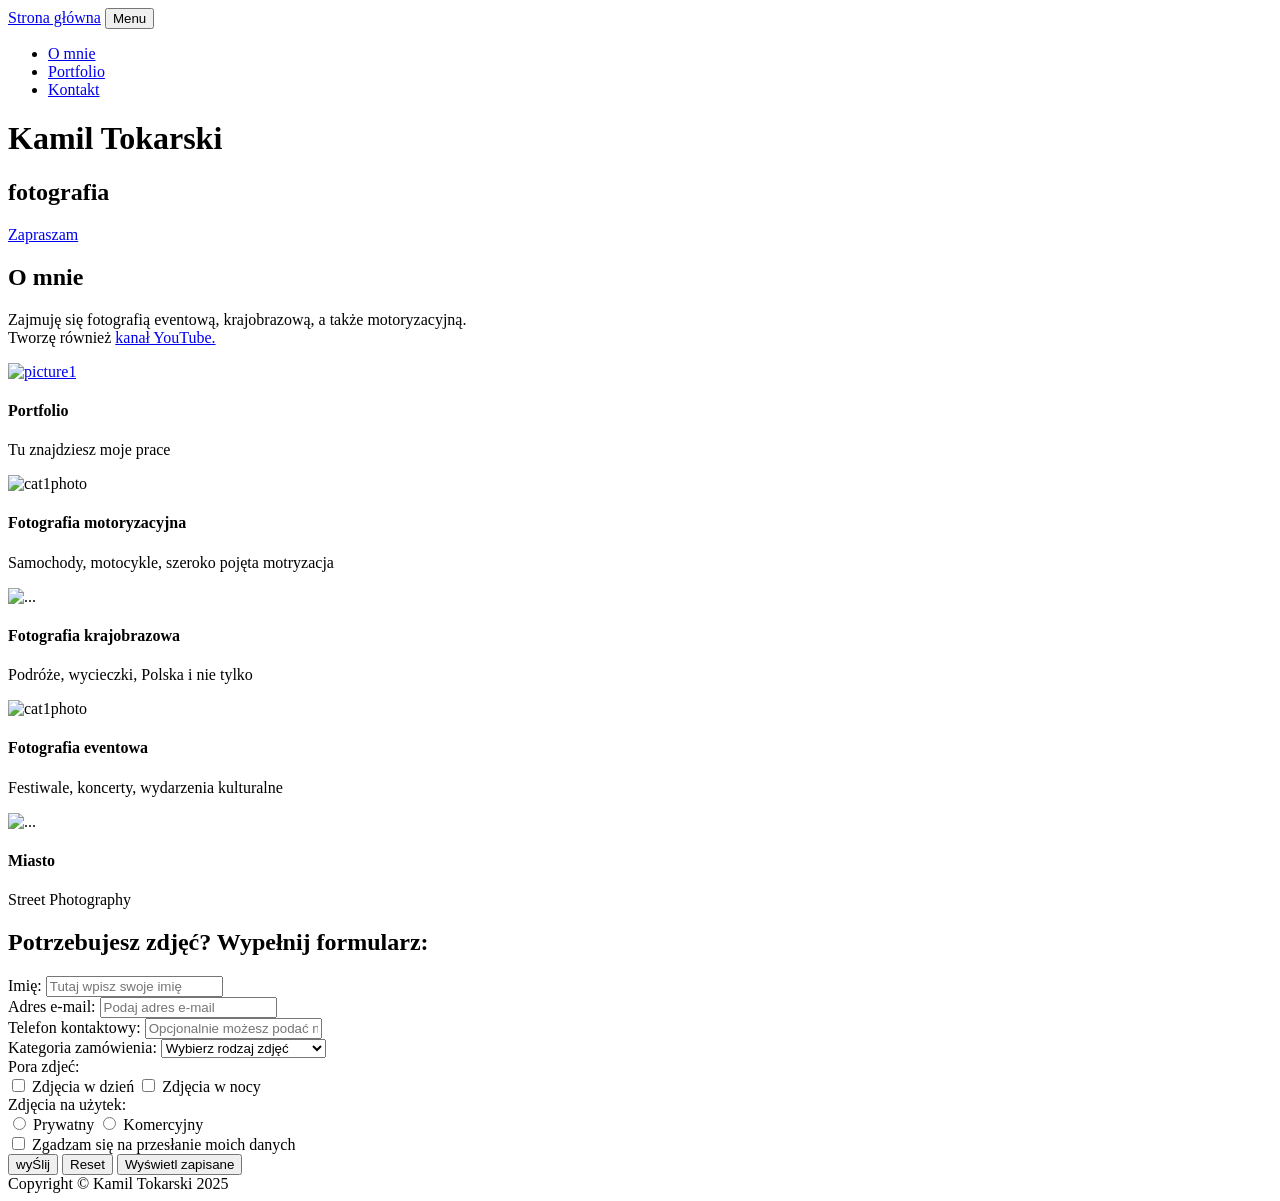
==== index.html @ 74594d9b "Add files via upload" ====
<!DOCTYPE html>
<html lang="pl">
<head>
    <meta charset="utf-8"/>
    <meta name="viewport" content="width=device-width, initial-scale=1, shrink-to-fit=no"/>
    <meta name="description" content=""/>
    <meta name="author" content=""/>
    <title>Projekt</title>
    <link rel="icon" type="image/x-icon" href="assets/kp_icon.png"/>
    <script src="https://ajax.googleapis.com/ajax/libs/jquery/3.5.1/jquery.min.js"></script>
    <!-- Font Awesome icons (free version)-->
    <script src="https://use.fontawesome.com/releases/v6.3.0/js/all.js" crossorigin="anonymous"></script>
    <!-- Google fonts-->
    <link href="https://fonts.googleapis.com/css?family=Varela+Round&subset=latin-ext" rel="stylesheet">
    <link href="https://fonts.googleapis.com/css?family=Nunito:200,200i,300,300i,400,400i,600,600i,700,700i,800,800i,900,900i"
          rel="stylesheet"/>


    <!-- Core theme CSS (includes Bootstrap)-->
    <link href="css/styles.css" rel="stylesheet"/>
</head>
<body id="page-top">
<!-- Navigation-->
<nav class="navbar navbar-expand-lg navbar-light fixed-top" id="mainNav">
    <div class="container px-4 px-lg-5">
        <a class="navbar-brand" href="#page-top">Strona główna</a>
        <button class="navbar-toggler navbar-toggler-right" type="button" data-bs-toggle="collapse"
                data-bs-target="#navbarResponsive" aria-controls="navbarResponsive" aria-expanded="false"
                aria-label="Toggle navigation">
            Menu
            <i class="fas fa-bars"></i>
        </button>
        <div class="collapse navbar-collapse" id="navbarResponsive">
            <ul class="navbar-nav ms-auto">
                <li class="nav-item"><a class="nav-link" href="#about">O mnie</a></li>
                <li class="nav-item"><a class="nav-link" href="#projects">Portfolio</a></li>
                <li class="nav-item"><a class="nav-link" href="#form_id">Kontakt</a></li>
            </ul>
        </div>
    </div>
</nav>
<!-- Masthead-->
<header class="masthead">
    <div class="container px-4 px-lg-5 d-flex h-100 align-items-center justify-content-center">
        <div class="d-flex justify-content-center">
            <div class="text-center">
                <h1 class="mx-auto my-0 text-uppercase">Kamil Tokarski</h1>
                <h2 class="text-white-50 mx-auto mt-2 mb-5 text-uppercase">fotografia</h2>
                <a class="btn btn-primary" href="#about">Zapraszam</a>
            </div>
        </div>
    </div>
</header>
<!-- About-->
<section class="about-section text-center" id="about">
    <div class="container px-4 px-lg-5">
        <div class="row gx-4 gx-lg-5 justify-content-center">
            <div class="col-lg-8">
                <h2 class="text-white mb-4">O mnie</h2>
                <p class="text-white-80">
                    Zajmuję się fotografią eventową, krajobrazową, a także motoryzacyjną.<br>
                    Tworzę również
                    <a href="https://www.youtube.com/@modcaro">kanał YouTube.</a>

                </p>
            </div>
        </div>
        <!--        <img class="img-fluid" src="assets/img/gallery/landscape/IMG_2167.jpg" alt="..."/>-->
    </div>
</section>
<!-- Projects-->
<section class="projects-section bg-light" id="projects">
    <div class="container px-4 px-lg-5">
        <!-- Featured Project Row-->
        <div class="row gx-0 mb-4 mb-lg-5 align-items-center">
            <div class="col-xl-8 col-lg-7"><a href="#project_categories"><img class="img-fluid mb-3 mb-lg-0"
                                                                              src="assets/img/gallery/landscape/MNE/z2.jpg"
                                                                              alt="picture1"/></a>
            </div>
            <div class="col-xl-4 col-lg-5">
                <div class="featured-text text-center text-lg-left">
                    <h4>Portfolio</h4>
                    <p class="text-black-50 mb-0">Tu znajdziesz moje prace</p>
                </div>
            </div>
        </div>
        <div id="project_categories">
            <!-- Project One Row-->
            <div class="row gx-0 mb-5 mb-lg-0 justify-content-center" id="project1row" role="button"
                 onclick="project_show('moto')">
                <div class="col-lg-6"><img id="catmoto_but"
                                           class="img-fluid" src="assets/img/gallery/moto/c1.JPG"
                                           alt="cat1photo"/></div>
                <div class="col-lg-6">
                    <div class="bg-black text-center h-100 project">
                        <div class="d-flex h-100">
                            <div class="project-text w-100 my-auto text-center text-lg-left">
                                <h4 class="text-white">Fotografia motoryzacyjna</h4>
                                <p class="mb-0 text-white-50">Samochody, motocykle, szeroko pojęta motryzacja</p>
                            </div>
                        </div>
                    </div>
                </div>
            </div>
            <!-- Project Two Row-->
            <div class="row gx-0 mb-5 mb-lg-0 justify-content-center" role="button" onclick="project_show('landscape')">
                <div class="col-lg-6"><img class="img-fluid"
                                           src="assets/img/gallery/landscape/RO/baner_foot.JPG"
                                           alt="..."/>
                </div>
                <div class="col-lg-6 order-lg-first">
                    <div class="bg-black text-center h-100 project">
                        <div class="d-flex h-100">
                            <div class="project-text w-100 my-auto text-center text-lg-right">
                                <h4 class="text-white">Fotografia krajobrazowa</h4>
                                <p class="mb-0 text-white-50">Podróże, wycieczki, Polska i nie tylko</p>
                            </div>
                        </div>
                    </div>
                </div>
            </div>
            <!-- Project Three Row-->
            <div class="row gx-0 mb-5 mb-lg-0 justify-content-center" role="button" onclick="project_show('event')">
                <div class="col-lg-6"><img class="img-fluid"
                                           src="assets/img/gallery/events/FTK/FTK_12.jpg"
                                           alt="cat1photo"/></div>
                <div class="col-lg-6">
                    <div class="bg-black text-center h-100 project">
                        <div class="d-flex h-100">
                            <div class="project-text w-100 my-auto text-center text-lg-left">
                                <h4 class="text-white">Fotografia eventowa</h4>
                                <p class="mb-0 text-white-50">Festiwale, koncerty, wydarzenia kulturalne</p>
                            </div>
                        </div>
                    </div>
                </div>
            </div>
            <!-- Project Four Row-->
            <div class="row gx-0 justify-content-center" role="button" onclick="project_show('city')">
                <div class="col-lg-6"><img class="img-fluid"
                                           src="assets/img/gallery/city/C20.jpg" alt="..."/>
                </div>
                <div class="col-lg-6 order-lg-first">
                    <div class="bg-black text-center h-100 project">
                        <div class="d-flex h-100">
                            <div class="project-text w-100 my-auto text-center text-lg-right">
                                <h4 class="text-white">Miasto</h4>
                                <p class="mb-0 text-white-50">Street Photography</p>
                            </div>
                        </div>
                    </div>
                </div>
            </div>

        </div>
    </div>
</section>

<!-- Form-->
<section class="signup-section" id="form_id">
    <div class="container px-4 px-lg-5">
        <div class="row gx-4 gx-lg-5">
            <div class="col-md-10 col-lg-8 mx-auto text-center" id="zgloszenia">
                <i class="far fa-paper-plane fa-2x mb-4 text-white"></i>
                <h2 class="text-white mb-5">Potrzebujesz zdjęć? Wypełnij formularz:</h2>
                <form action="mailto:s101688@pollub.edu.pl" method="post" onsubmit="return check_form()">
                    <div class="mb-4">
                        <label for="inputName" class="form-label text-white">Imię:</label>
                        <input type="text" required class="form-control" id="inputName"
                               placeholder="Tutaj wpisz swoje imię">
                        <div id="nameError" class="text-danger mt-1 fw-bold"></div>
                    </div>
                    <div class="mb-4">
                        <label for="inputEmail" class="form-label text-white">Adres e-mail:</label>
                        <input type="email" required class="form-control" id="inputEmail"
                               placeholder="Podaj adres e-mail">
                        <div id="emailError" class="text-danger mt-1 fw-bold"></div>
                    </div>
                    <div class="mb-4">
                        <label for="phoneNumber" class="form-label text-white">Telefon kontaktowy:</label>
                        <input type="tel" class="form-control" id="phoneNumber"
                               placeholder="Opcjonalnie możesz podać numer telefonu">
                        <div id="phoneError" class="text-danger mt-1 fw-bold"></div>
                    </div>
                    <div class="mb-4">
                        <label for="inputCat" class="form-label text-white">Kategoria zamówienia:</label>
                        <select class="form-select" id="inputCat">
                            <option selected disabled>Wybierz rodzaj zdjęć</option>
                            <option>Sesja motoryzacyjna</option>
                            <option>Fotografia krajobrazowa</option>
                            <option>Fotografia eventowa</option>
                        </select>
                        <div id="catError" class="text-danger mt-1 fw-bold"></div>
                    </div>
                    <div class="mb-4">
                        <div class="text-white">Pora zdjeć:</div>
                        <input class="form-check-input" type="checkbox" name="checkbox_daynight" value=""
                               id="day_photo">
                        <label class="form-check-label text-white me-5" for="day_photo">Zdjęcia w dzień</label>
                        <input class="form-check-input" type="checkbox" name="checkbox_daynight" value=""
                               id="night_photo">
                        <label class="form-check-label text-white" for="night_photo">Zdjęcia w nocy</label>
                        <div id="boxError" class="text-danger mt-1 fw-bold"></div>
                    </div>
                    <div class="mb-4">
                        <div class="text-white">Zdjęcia na użytek:</div>
                        <input class="form-check-input" type="radio" name="radio" id="priv" value="prywatny">
                        <label class="form-check-label text-white me-5" for="priv">Prywatny</label>
                        <input class="form-check-input" type="radio" name="radio" id="pub" value="komercyjny">
                        <label class="form-check-label text-white" for="pub">Komercyjny</label>
                        <div id="radioError" class="text-danger mt-1 fw-bold"></div>
                    </div>
                    <div class="form-check d-flex align-items-center mb-5">
                        <input type="checkbox" class="form-check-input me-3" required id="buttonCheck">
                        <label class="form-check-label text-white mt-2" for="buttonCheck">Zgadzam się na przesłanie
                            moich danych</label>
                    </div>
                    <button type="submit" class="btn btn-primary me-2">wyŚlij</button>
                    <button type="reset" class="btn btn-primary me-2">Reset</button>
                    <button class="btn btn-primary" onclick="show_storage()">Wyświetl zapisane</button>
                </form>
            </div>
        </div>
    </div>
</section>

<!-- Socials-->
<section class="contact-section bg-black">
    <div class="container px-4 px-lg-5">
        <div class="social d-flex justify-content-center">
            <a class="mx-2" target="_blank" href="https://www.youtube.com/@modcaro"><i class="fab fa-youtube"></i></a>
            <a class="mx-2" target="_blank" href="https://www.facebook.com/kamixphotography/"><i
                    class="fab fa-facebook-f"></i></a>
            <a class="mx-2" target="_blank" href="https://www.instagram.com/kamix_photography/"><i
                    class="fab fa-instagram"></i></a>
        </div>
    </div>
</section>

<!-- Footer-->
<footer class="footer bg-black small text-center text-white-50">
    <div class="container px-4 px-lg-5">Copyright &copy; Kamil Tokarski 2025</div>
</footer>

<!-- Bootstrap core JS-->
<script src="https://cdn.jsdelivr.net/npm/bootstrap@5.2.3/dist/js/bootstrap.bundle.min.js"></script>
<!-- Core theme JS-->
<script src="js/scripts.js"></script>
<!-- * * * * * * * * * * * * * * * * * * * * * * * * * * * * * * * * * * * * * * * *-->
<!-- * *                               SB Forms JS                               * *-->
<!-- * * Activate your form at https://startbootstrap.com/solution/contact-forms * *-->
<!-- * * * * * * * * * * * * * * * * * * * * * * * * * * * * * * * * * * * * * * * *-->
<script src="https://cdn.startbootstrap.com/sb-forms-latest.js"></script>
</body>
</html>
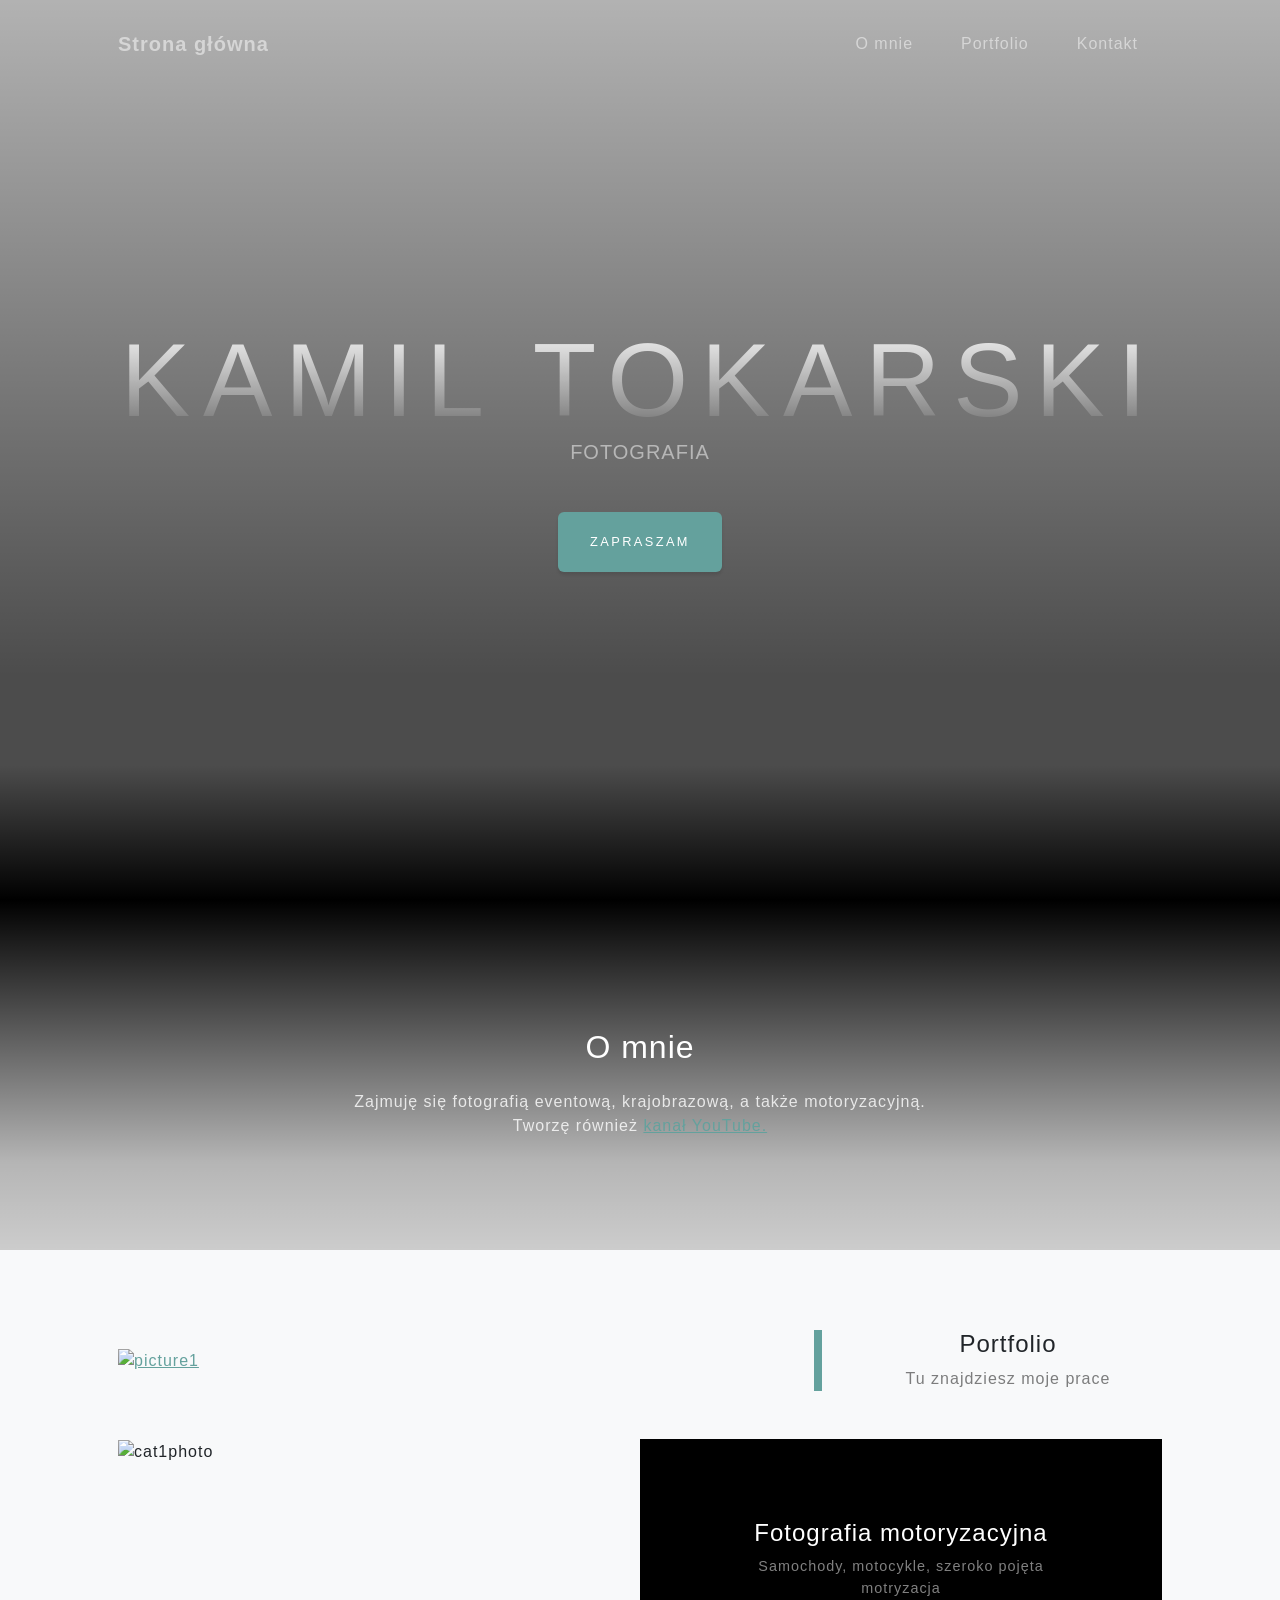
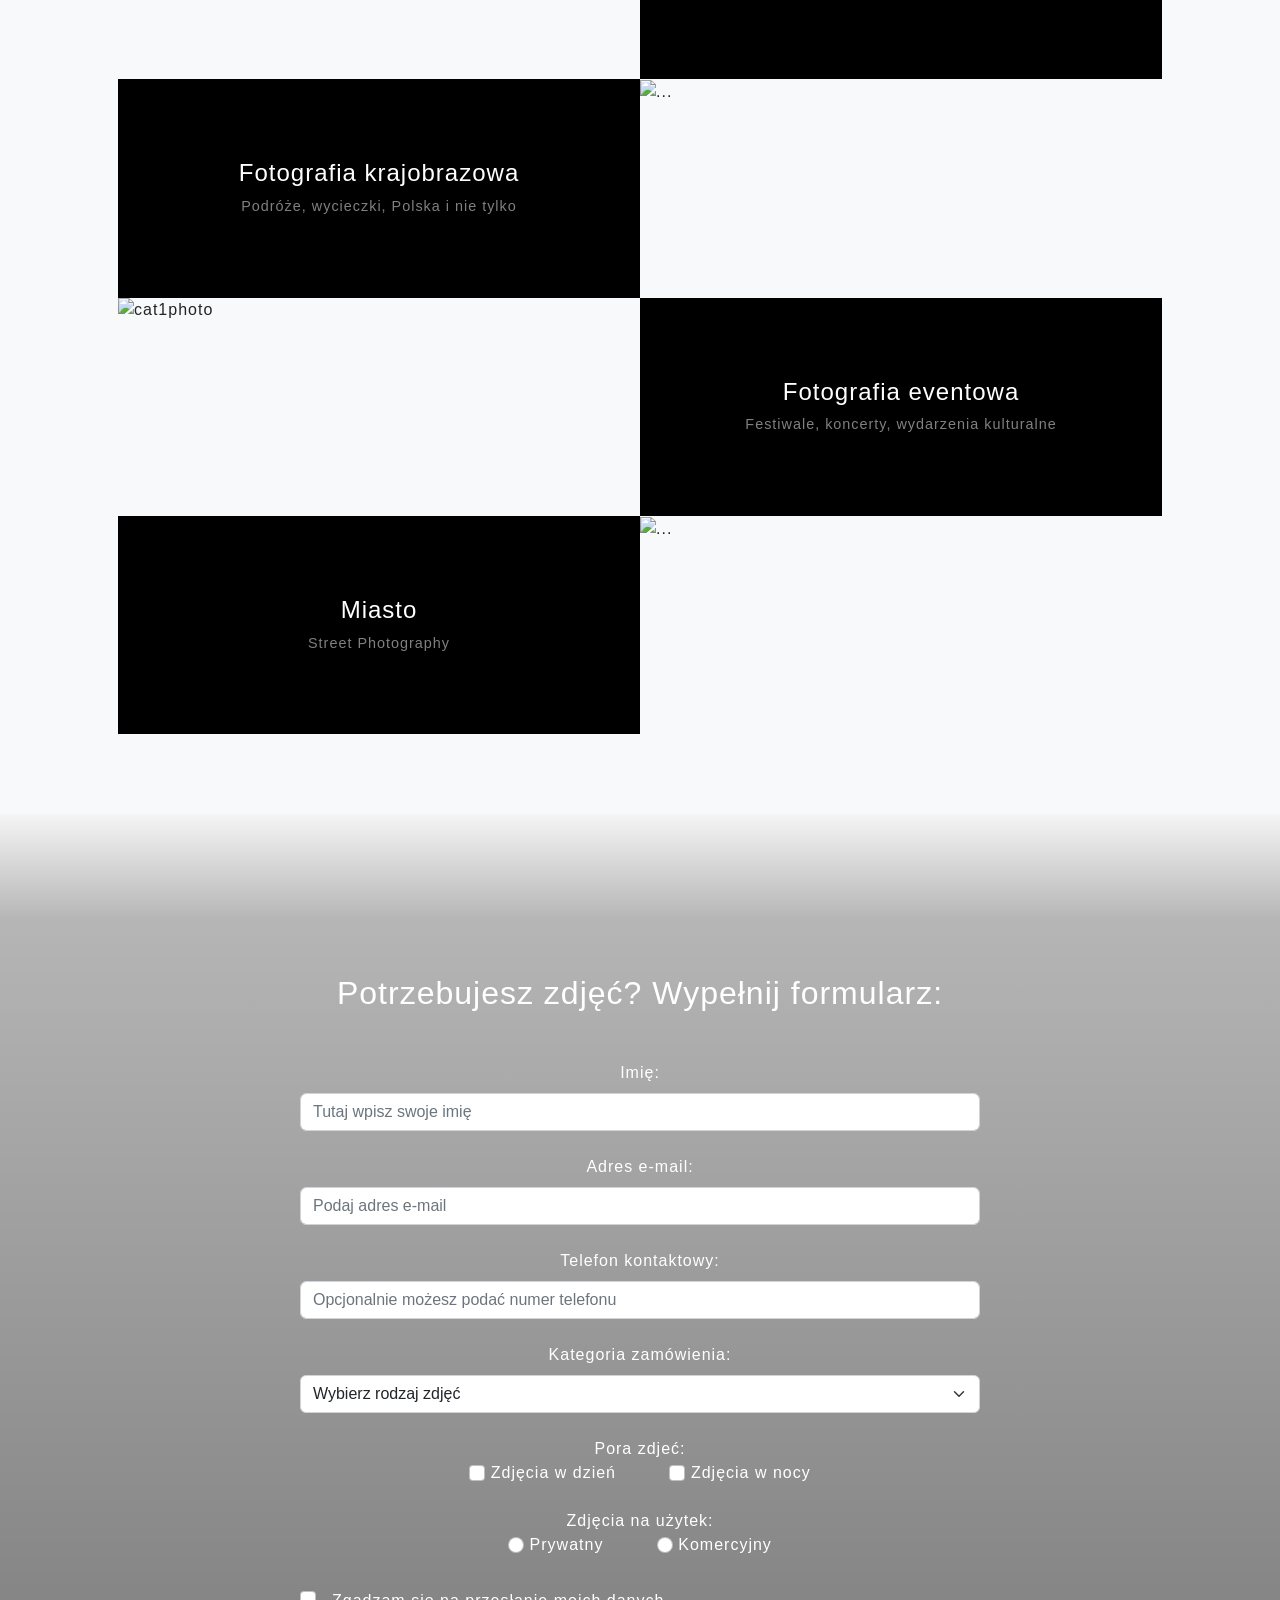
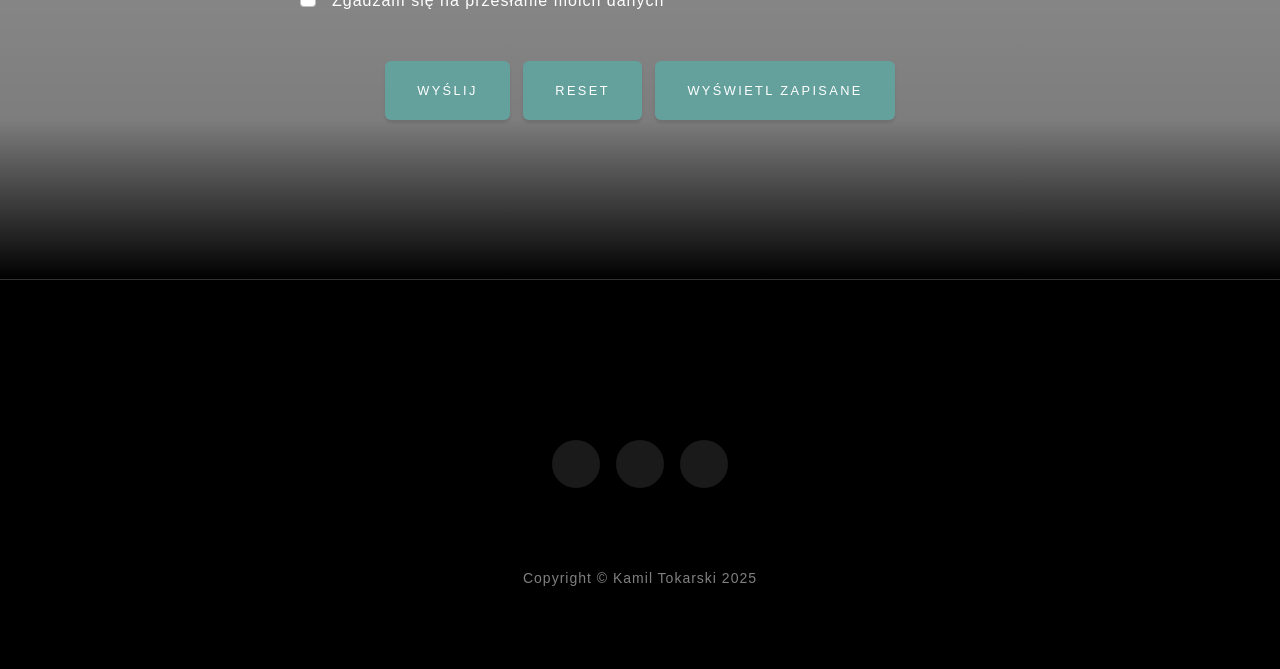
==== commit fc1a505c: "Update index.html" ====
--- a/index.html
+++ b/index.html
@@ -74,7 +74,7 @@
         <!-- Featured Project Row-->
         <div class="row gx-0 mb-4 mb-lg-5 align-items-center">
             <div class="col-xl-8 col-lg-7"><a href="#project_categories"><img class="img-fluid mb-3 mb-lg-0"
-                                                                              src="assets/img/gallery/landscape/MNE/z2.jpg"
+                                                                              src="https://private-user-images.githubusercontent.com/201566625/468171198-05bef2bd-f87f-4f93-8e51-61ae97799f9d.jpg?jwt=eyJhbGciOiJIUzI1NiIsInR5cCI6IkpXVCJ9.[base64].RrJCV08iFDR-RjRkzKWc3I6g4MF9_E5mQ6Q6OyX_9wU"
                                                                               alt="picture1"/></a>
             </div>
             <div class="col-xl-4 col-lg-5">
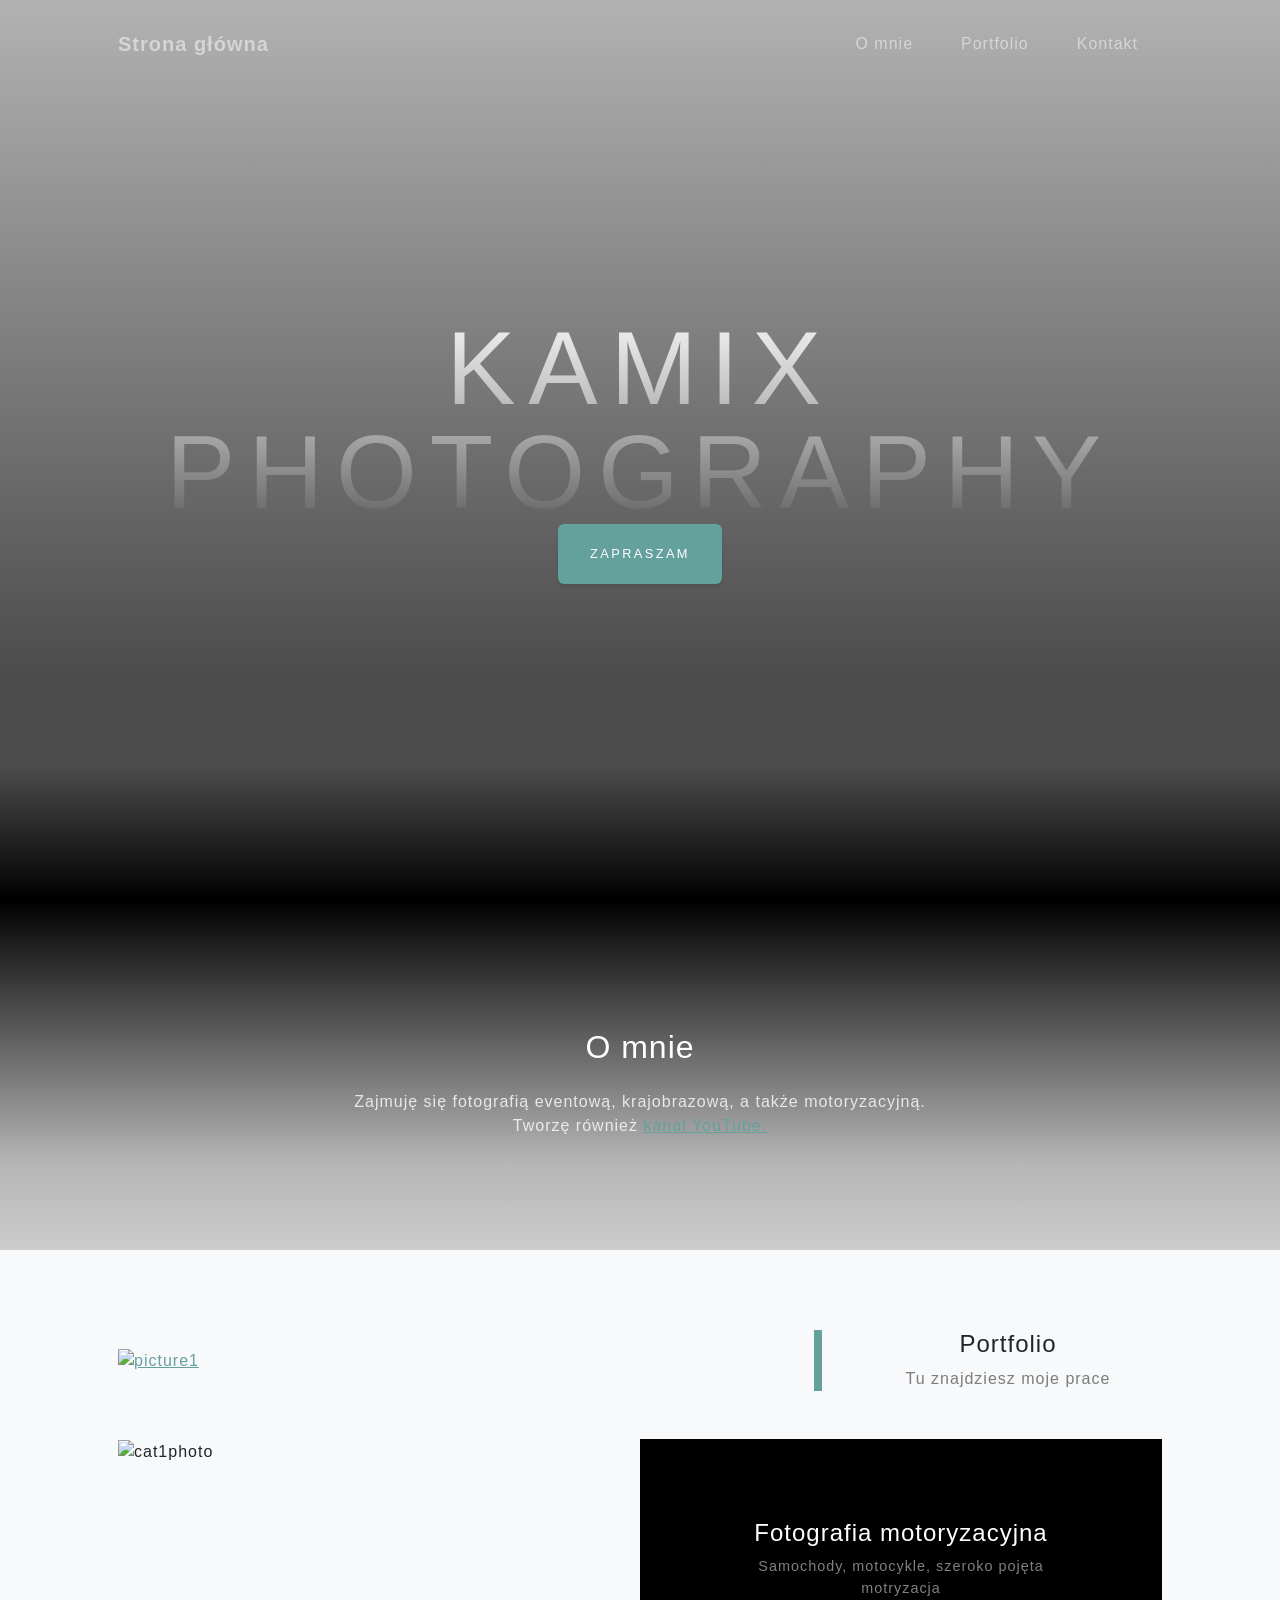
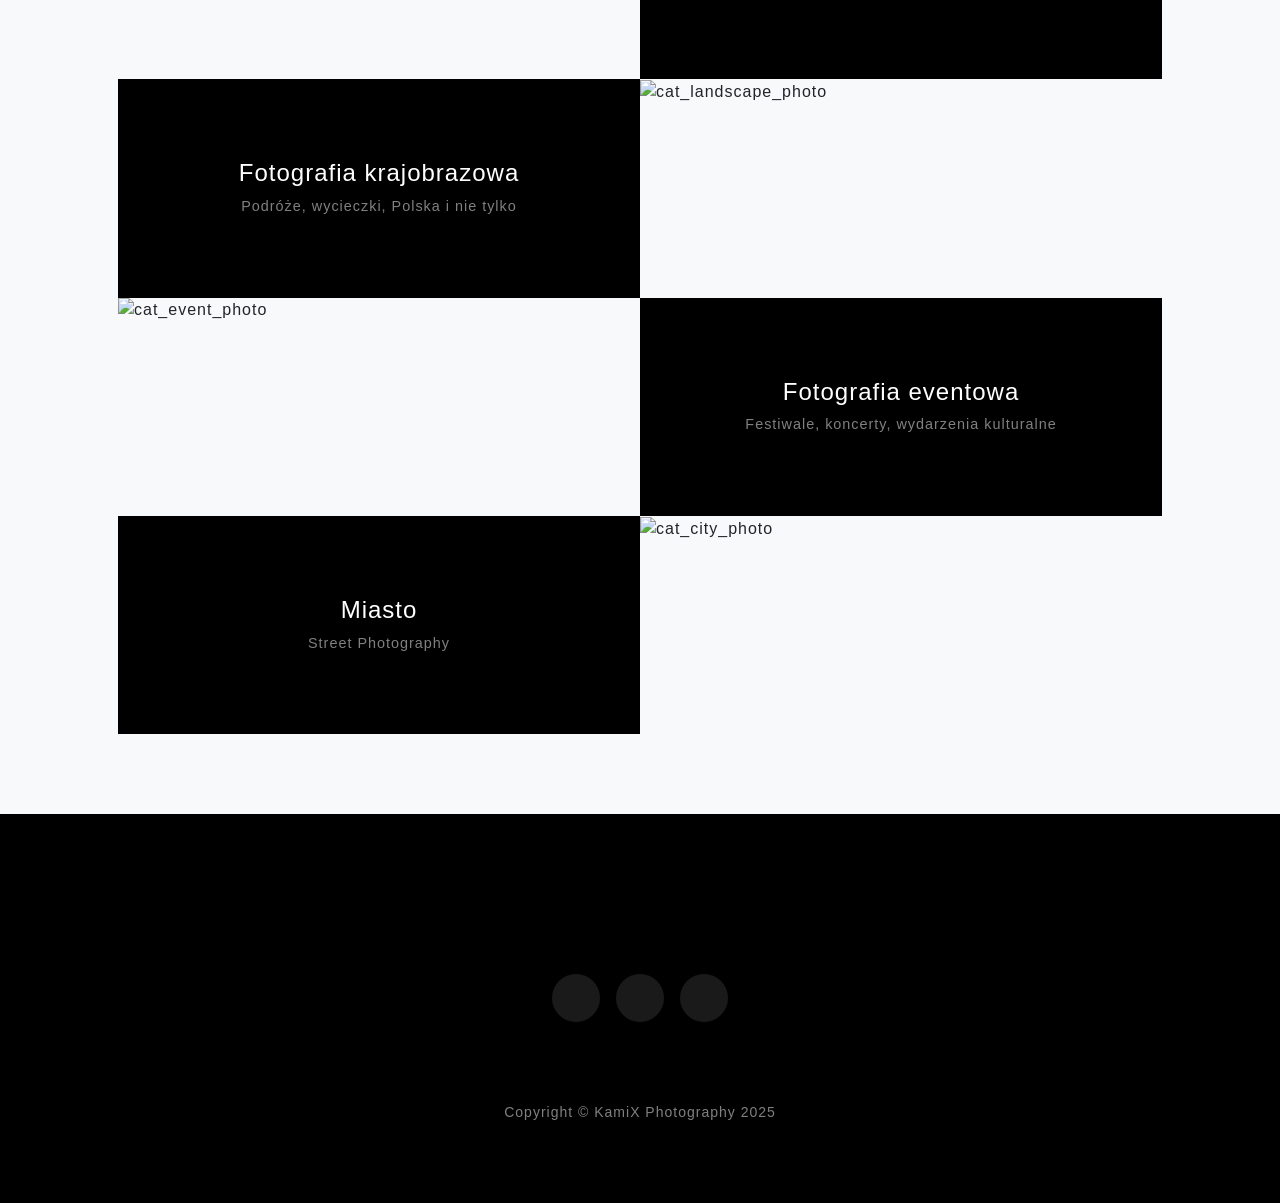
==== commit db19b796: "Update index.html" ====
--- a/index.html
+++ b/index.html
@@ -4,8 +4,8 @@
     <meta charset="utf-8"/>
     <meta name="viewport" content="width=device-width, initial-scale=1, shrink-to-fit=no"/>
     <meta name="description" content=""/>
-    <meta name="author" content=""/>
-    <title>Projekt</title>
+    <meta name="author" content="KamiX Photography"/>
+    <title>KamiX Photography</title>
     <link rel="icon" type="image/x-icon" href="assets/kp_icon.png"/>
     <script src="https://ajax.googleapis.com/ajax/libs/jquery/3.5.1/jquery.min.js"></script>
     <!-- Font Awesome icons (free version)-->
@@ -23,7 +23,7 @@
 <!-- Navigation-->
 <nav class="navbar navbar-expand-lg navbar-light fixed-top" id="mainNav">
     <div class="container px-4 px-lg-5">
-        <a class="navbar-brand" href="#page-top">Strona główna</a>
+        <a class="navbar-brand" href="index.html">Strona główna</a>
         <button class="navbar-toggler navbar-toggler-right" type="button" data-bs-toggle="collapse"
                 data-bs-target="#navbarResponsive" aria-controls="navbarResponsive" aria-expanded="false"
                 aria-label="Toggle navigation">
@@ -34,7 +34,7 @@
             <ul class="navbar-nav ms-auto">
                 <li class="nav-item"><a class="nav-link" href="#about">O mnie</a></li>
                 <li class="nav-item"><a class="nav-link" href="#projects">Portfolio</a></li>
-                <li class="nav-item"><a class="nav-link" href="#form_id">Kontakt</a></li>
+                <li class="nav-item"><a class="nav-link" href="#contact">Kontakt</a></li>
             </ul>
         </div>
     </div>
@@ -44,8 +44,8 @@
     <div class="container px-4 px-lg-5 d-flex h-100 align-items-center justify-content-center">
         <div class="d-flex justify-content-center">
             <div class="text-center">
-                <h1 class="mx-auto my-0 text-uppercase">Kamil Tokarski</h1>
-                <h2 class="text-white-50 mx-auto mt-2 mb-5 text-uppercase">fotografia</h2>
+                <h1 class="mx-auto my-0 text-uppercase">KamiX Photography</h1>
+<!--                <h2 class="text-white-50 mx-auto mt-2 mb-5 text-uppercase">fotografia</h2>-->
                 <a class="btn btn-primary" href="#about">Zapraszam</a>
             </div>
         </div>
@@ -74,7 +74,7 @@
         <!-- Featured Project Row-->
         <div class="row gx-0 mb-4 mb-lg-5 align-items-center">
             <div class="col-xl-8 col-lg-7"><a href="#project_categories"><img class="img-fluid mb-3 mb-lg-0"
-                                                                              src="https://private-user-images.githubusercontent.com/201566625/468171198-05bef2bd-f87f-4f93-8e51-61ae97799f9d.jpg?jwt=eyJhbGciOiJIUzI1NiIsInR5cCI6IkpXVCJ9.[base64].RrJCV08iFDR-RjRkzKWc3I6g4MF9_E5mQ6Q6OyX_9wU"
+                                                                              src="https://i.imgur.com/SDzvHwH.jpeg"
                                                                               alt="picture1"/></a>
             </div>
             <div class="col-xl-4 col-lg-5">
@@ -89,7 +89,7 @@
             <div class="row gx-0 mb-5 mb-lg-0 justify-content-center" id="project1row" role="button"
                  onclick="project_show('moto')">
                 <div class="col-lg-6"><img id="catmoto_but"
-                                           class="img-fluid" src="assets/img/gallery/moto/c1.JPG"
+                                           class="img-fluid" src="https://i.imgur.com/wPhuUwS.jpeg"
                                            alt="cat1photo"/></div>
                 <div class="col-lg-6">
                     <div class="bg-black text-center h-100 project">
@@ -105,8 +105,8 @@
             <!-- Project Two Row-->
             <div class="row gx-0 mb-5 mb-lg-0 justify-content-center" role="button" onclick="project_show('landscape')">
                 <div class="col-lg-6"><img class="img-fluid"
-                                           src="assets/img/gallery/landscape/RO/baner_foot.JPG"
-                                           alt="..."/>
+                                           src="https://i.imgur.com/UqGTPhg.jpeg"
+                                           alt="cat_landscape_photo"/>
                 </div>
                 <div class="col-lg-6 order-lg-first">
                     <div class="bg-black text-center h-100 project">
@@ -122,8 +122,8 @@
             <!-- Project Three Row-->
             <div class="row gx-0 mb-5 mb-lg-0 justify-content-center" role="button" onclick="project_show('event')">
                 <div class="col-lg-6"><img class="img-fluid"
-                                           src="assets/img/gallery/events/FTK/FTK_12.jpg"
-                                           alt="cat1photo"/></div>
+                                           src="https://i.imgur.com/rLBxYsD.jpeg"
+                                           alt="cat_event_photo"/></div>
                 <div class="col-lg-6">
                     <div class="bg-black text-center h-100 project">
                         <div class="d-flex h-100">
@@ -138,7 +138,7 @@
             <!-- Project Four Row-->
             <div class="row gx-0 justify-content-center" role="button" onclick="project_show('city')">
                 <div class="col-lg-6"><img class="img-fluid"
-                                           src="assets/img/gallery/city/C20.jpg" alt="..."/>
+                                           src="https://i.imgur.com/zvvM5Bx.jpeg" alt="cat_city_photo"/>
                 </div>
                 <div class="col-lg-6 order-lg-first">
                     <div class="bg-black text-center h-100 project">
@@ -157,7 +157,7 @@
 </section>
 
 <!-- Form-->
-<section class="signup-section" id="form_id">
+<!--<section class="signup-section" id="form_id">
     <div class="container px-4 px-lg-5">
         <div class="row gx-4 gx-lg-5">
             <div class="col-md-10 col-lg-8 mx-auto text-center" id="zgloszenia">
@@ -222,10 +222,10 @@
             </div>
         </div>
     </div>
-</section>
+</section>-->
 
 <!-- Socials-->
-<section class="contact-section bg-black">
+<section class="contact-section bg-black" id="contact">
     <div class="container px-4 px-lg-5">
         <div class="social d-flex justify-content-center">
             <a class="mx-2" target="_blank" href="https://www.youtube.com/@modcaro"><i class="fab fa-youtube"></i></a>
@@ -239,7 +239,7 @@
 
 <!-- Footer-->
 <footer class="footer bg-black small text-center text-white-50">
-    <div class="container px-4 px-lg-5">Copyright &copy; Kamil Tokarski 2025</div>
+    <div class="container px-4 px-lg-5">Copyright &copy; KamiX Photography 2025</div>
 </footer>
 
 <!-- Bootstrap core JS-->
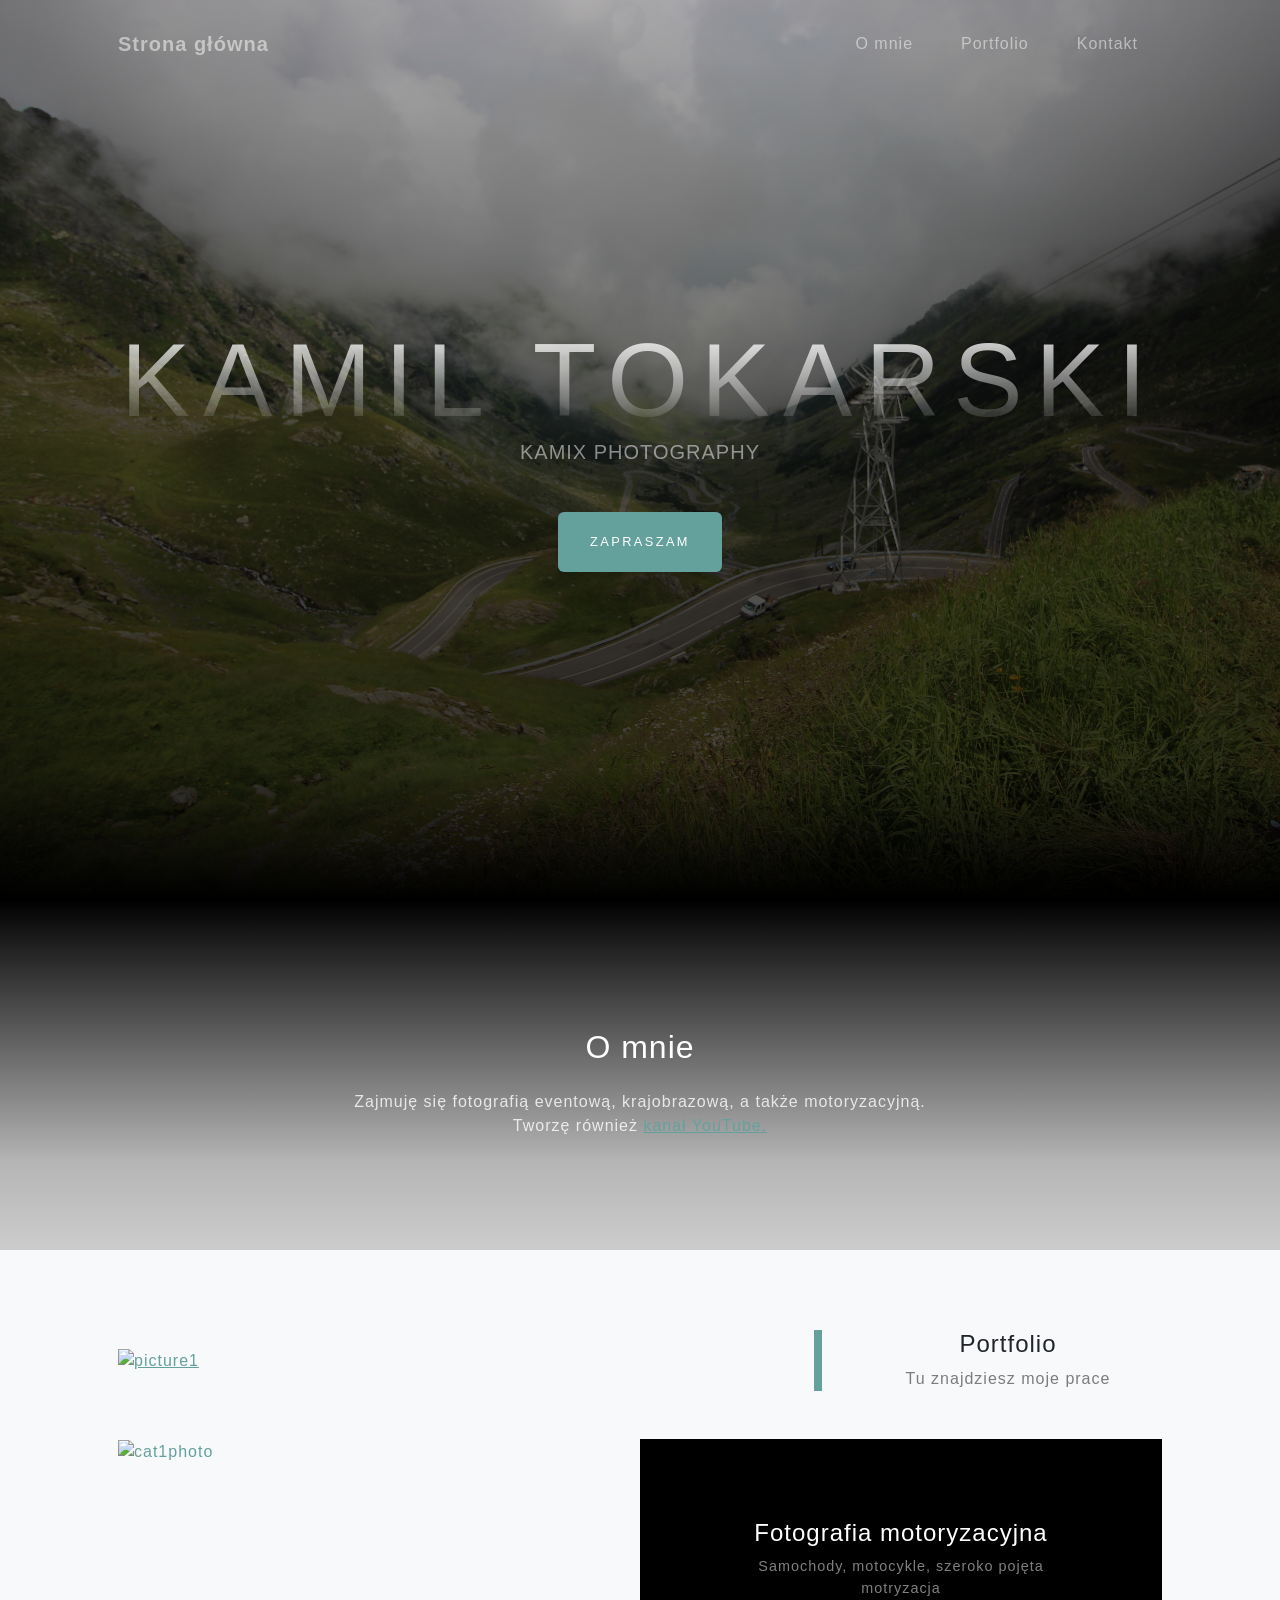
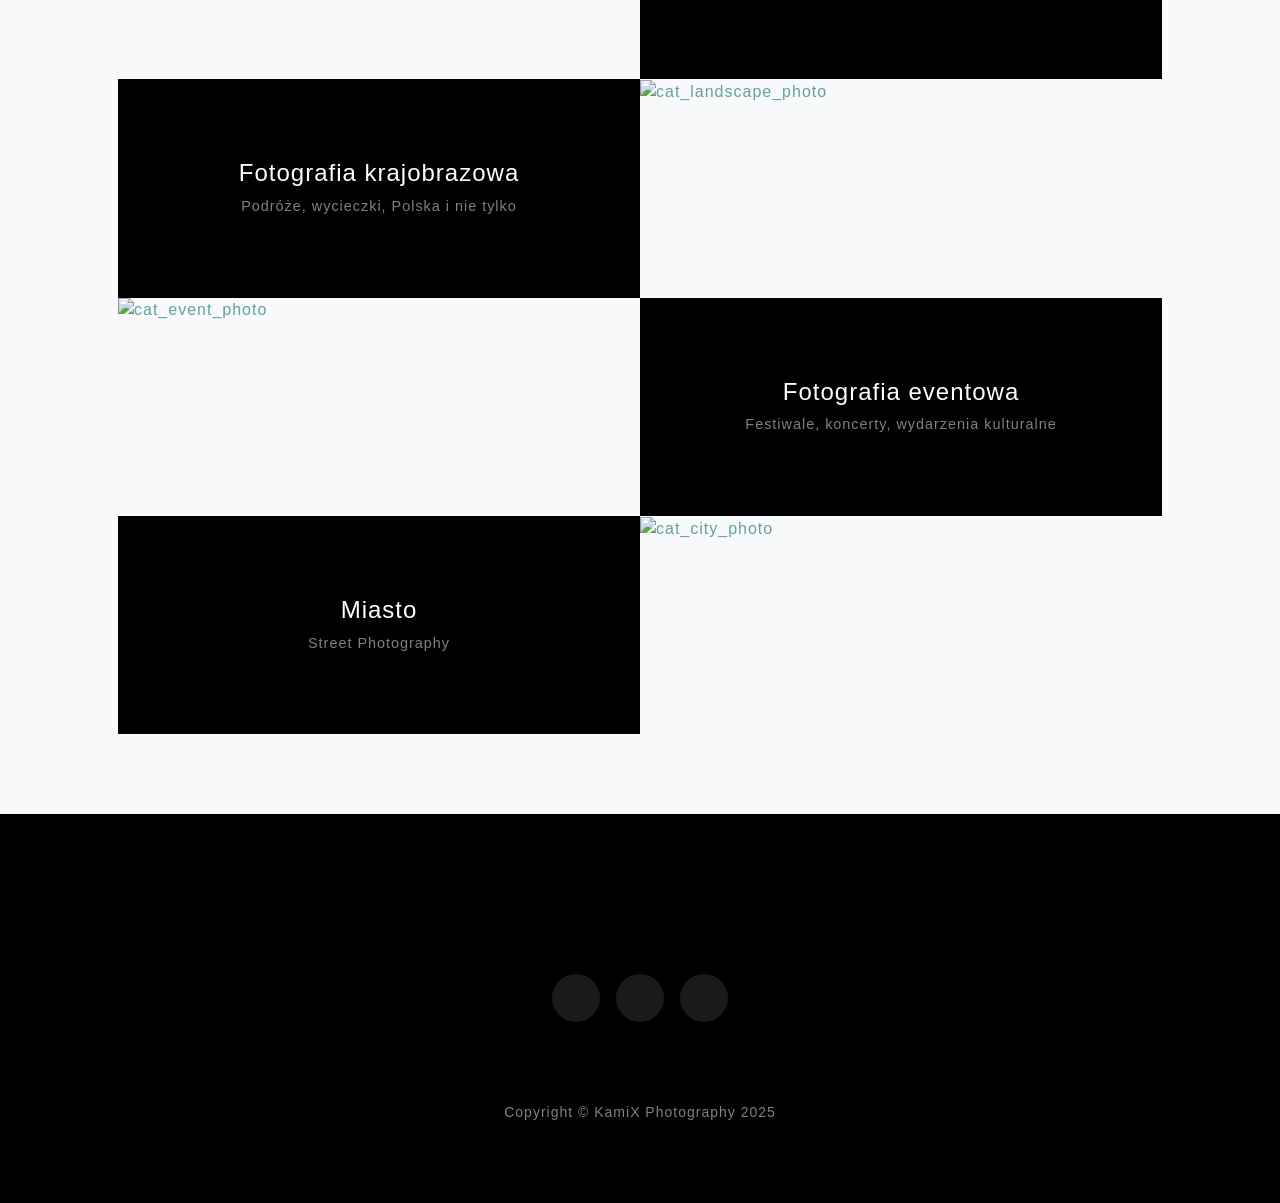
==== commit 66f12ea8: "Adios SPA" ====
--- a/index.html
+++ b/index.html
@@ -44,8 +44,8 @@
     <div class="container px-4 px-lg-5 d-flex h-100 align-items-center justify-content-center">
         <div class="d-flex justify-content-center">
             <div class="text-center">
-                <h1 class="mx-auto my-0 text-uppercase">KamiX Photography</h1>
-<!--                <h2 class="text-white-50 mx-auto mt-2 mb-5 text-uppercase">fotografia</h2>-->
+                <h1 class="mx-auto my-0 text-uppercase">Kamil Tokarski</h1>
+                <h2 class="text-white-50 mx-auto mt-2 mb-5 text-uppercase">KamiX Photography</h2>
                 <a class="btn btn-primary" href="#about">Zapraszam</a>
             </div>
         </div>
@@ -85,9 +85,10 @@
             </div>
         </div>
         <div id="project_categories">
+
             <!-- Project One Row-->
-            <div class="row gx-0 mb-5 mb-lg-0 justify-content-center" id="project1row" role="button"
-                 onclick="project_show('moto')">
+            <a class="row gx-0 mb-5 mb-lg-0 justify-content-center text-decoration-none" id="project1row" role="button"
+               href="data/cat_moto/cat_moto.html#project_categories">
                 <div class="col-lg-6"><img id="catmoto_but"
                                            class="img-fluid" src="https://i.imgur.com/wPhuUwS.jpeg"
                                            alt="cat1photo"/></div>
@@ -101,9 +102,11 @@
                         </div>
                     </div>
                 </div>
-            </div>
+            </a>
+
             <!-- Project Two Row-->
-            <div class="row gx-0 mb-5 mb-lg-0 justify-content-center" role="button" onclick="project_show('landscape')">
+            <a class="row gx-0 mb-5 mb-lg-0 justify-content-center text-decoration-none" role="button"
+               href="data/cat_landscape/landscape.html#project_categories">
                 <div class="col-lg-6"><img class="img-fluid"
                                            src="https://i.imgur.com/UqGTPhg.jpeg"
                                            alt="cat_landscape_photo"/>
@@ -118,9 +121,11 @@
                         </div>
                     </div>
                 </div>
-            </div>
+            </a>
+
             <!-- Project Three Row-->
-            <div class="row gx-0 mb-5 mb-lg-0 justify-content-center" role="button" onclick="project_show('event')">
+            <a class="row gx-0 mb-5 mb-lg-0 justify-content-center text-decoration-none" role="button"
+               href="data/cat_event/cat_event.html#project_categories">
                 <div class="col-lg-6"><img class="img-fluid"
                                            src="https://i.imgur.com/rLBxYsD.jpeg"
                                            alt="cat_event_photo"/></div>
@@ -134,9 +139,11 @@
                         </div>
                     </div>
                 </div>
-            </div>
+            </a>
+
             <!-- Project Four Row-->
-            <div class="row gx-0 justify-content-center" role="button" onclick="project_show('city')">
+            <a class="row gx-0 justify-content-center text-decoration-none" role="button"
+               href="data/cat_city/city.html#project_categories">
                 <div class="col-lg-6"><img class="img-fluid"
                                            src="https://i.imgur.com/zvvM5Bx.jpeg" alt="cat_city_photo"/>
                 </div>
@@ -150,79 +157,11 @@
                         </div>
                     </div>
                 </div>
-            </div>
+            </a>
 
         </div>
     </div>
 </section>
-
-<!-- Form-->
-<!--<section class="signup-section" id="form_id">
-    <div class="container px-4 px-lg-5">
-        <div class="row gx-4 gx-lg-5">
-            <div class="col-md-10 col-lg-8 mx-auto text-center" id="zgloszenia">
-                <i class="far fa-paper-plane fa-2x mb-4 text-white"></i>
-                <h2 class="text-white mb-5">Potrzebujesz zdjęć? Wypełnij formularz:</h2>
-                <form action="mailto:s101688@pollub.edu.pl" method="post" onsubmit="return check_form()">
-                    <div class="mb-4">
-                        <label for="inputName" class="form-label text-white">Imię:</label>
-                        <input type="text" required class="form-control" id="inputName"
-                               placeholder="Tutaj wpisz swoje imię">
-                        <div id="nameError" class="text-danger mt-1 fw-bold"></div>
-                    </div>
-                    <div class="mb-4">
-                        <label for="inputEmail" class="form-label text-white">Adres e-mail:</label>
-                        <input type="email" required class="form-control" id="inputEmail"
-                               placeholder="Podaj adres e-mail">
-                        <div id="emailError" class="text-danger mt-1 fw-bold"></div>
-                    </div>
-                    <div class="mb-4">
-                        <label for="phoneNumber" class="form-label text-white">Telefon kontaktowy:</label>
-                        <input type="tel" class="form-control" id="phoneNumber"
-                               placeholder="Opcjonalnie możesz podać numer telefonu">
-                        <div id="phoneError" class="text-danger mt-1 fw-bold"></div>
-                    </div>
-                    <div class="mb-4">
-                        <label for="inputCat" class="form-label text-white">Kategoria zamówienia:</label>
-                        <select class="form-select" id="inputCat">
-                            <option selected disabled>Wybierz rodzaj zdjęć</option>
-                            <option>Sesja motoryzacyjna</option>
-                            <option>Fotografia krajobrazowa</option>
-                            <option>Fotografia eventowa</option>
-                        </select>
-                        <div id="catError" class="text-danger mt-1 fw-bold"></div>
-                    </div>
-                    <div class="mb-4">
-                        <div class="text-white">Pora zdjeć:</div>
-                        <input class="form-check-input" type="checkbox" name="checkbox_daynight" value=""
-                               id="day_photo">
-                        <label class="form-check-label text-white me-5" for="day_photo">Zdjęcia w dzień</label>
-                        <input class="form-check-input" type="checkbox" name="checkbox_daynight" value=""
-                               id="night_photo">
-                        <label class="form-check-label text-white" for="night_photo">Zdjęcia w nocy</label>
-                        <div id="boxError" class="text-danger mt-1 fw-bold"></div>
-                    </div>
-                    <div class="mb-4">
-                        <div class="text-white">Zdjęcia na użytek:</div>
-                        <input class="form-check-input" type="radio" name="radio" id="priv" value="prywatny">
-                        <label class="form-check-label text-white me-5" for="priv">Prywatny</label>
-                        <input class="form-check-input" type="radio" name="radio" id="pub" value="komercyjny">
-                        <label class="form-check-label text-white" for="pub">Komercyjny</label>
-                        <div id="radioError" class="text-danger mt-1 fw-bold"></div>
-                    </div>
-                    <div class="form-check d-flex align-items-center mb-5">
-                        <input type="checkbox" class="form-check-input me-3" required id="buttonCheck">
-                        <label class="form-check-label text-white mt-2" for="buttonCheck">Zgadzam się na przesłanie
-                            moich danych</label>
-                    </div>
-                    <button type="submit" class="btn btn-primary me-2">wyŚlij</button>
-                    <button type="reset" class="btn btn-primary me-2">Reset</button>
-                    <button class="btn btn-primary" onclick="show_storage()">Wyświetl zapisane</button>
-                </form>
-            </div>
-        </div>
-    </div>
-</section>-->
 
 <!-- Socials-->
 <section class="contact-section bg-black" id="contact">
@@ -246,10 +185,6 @@
 <script src="https://cdn.jsdelivr.net/npm/bootstrap@5.2.3/dist/js/bootstrap.bundle.min.js"></script>
 <!-- Core theme JS-->
 <script src="js/scripts.js"></script>
-<!-- * * * * * * * * * * * * * * * * * * * * * * * * * * * * * * * * * * * * * * * *-->
-<!-- * *                               SB Forms JS                               * *-->
-<!-- * * Activate your form at https://startbootstrap.com/solution/contact-forms * *-->
-<!-- * * * * * * * * * * * * * * * * * * * * * * * * * * * * * * * * * * * * * * * *-->
 <script src="https://cdn.startbootstrap.com/sb-forms-latest.js"></script>
 </body>
 </html>
